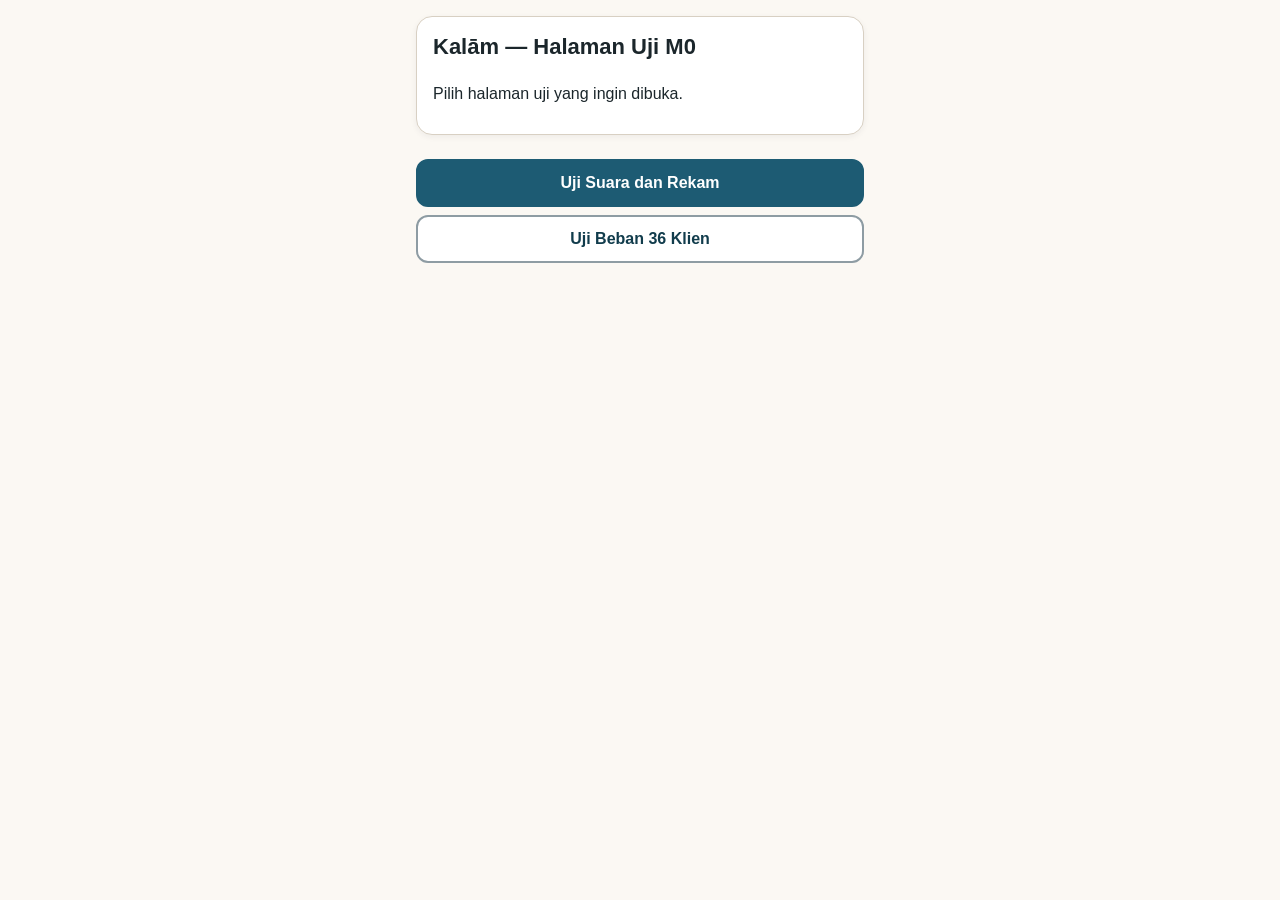
==== index.html @ 927bebaf "M0-A: tambah index.html penaut halaman uji (perbaikan galat 404 di akar situs)" ====
<!DOCTYPE html>
<html lang="id" data-palet="b">
<head>
  <meta charset="UTF-8">
  <meta name="viewport" content="width=device-width, initial-scale=1.0">
  <title>Kalām — Halaman Uji M0</title>
  <link rel="stylesheet" href="css/app.css">
</head>
<body>
  <main class="wadah-layar">
    <header class="kartu">
      <h1 class="judul-layar">Kalām — Halaman Uji M0</h1>
      <p class="teks-instruksi">Pilih halaman uji yang ingin dibuka.</p>
    </header>
    <div class="baris-tombol">
      <a href="uji.html" class="tombol tombol--utama" style="text-decoration:none;text-align:center;">Uji Suara dan Rekam</a>
      <a href="uji-beban.html" class="tombol tombol--sekunder" style="text-decoration:none;text-align:center;">Uji Beban 36 Klien</a>
    </div>
  </main>
</body>
</html>
---- css/app.css ----
/* ==========================================================================
   Kalām — Sistem Desain Antarmuka (situs/css/app.css)
   Tugas D1: Token Desain, Tipografi Arab & Indonesia, dan Komponen Dasar
   Mode terang saja · Satu kolom (maks 480 px) · Tombol >= 48 px · Teks Arab >= 24 px
   ========================================================================== */

@import url('https://fonts.googleapis.com/css2?family=Noto+Naskh+Arabic:wght@400;600;700&display=swap');

/* --------------------------------------------------------------------------
   1. TOKEN DESAIN (VARIABEL CSS)
   Palet B (Buku Catatan Biru Teduh & Karamel Hangat) sebagai bawaan (:root)
   Palet A (Buku Catatan Zaitun & Amber Hangat) sebagai alternatif ([data-palet="a"])
   -------------------------------------------------------------------------- */
:root,
[data-palet="b"] {
  /* Warna Netral — Kertas Buku Catatan Pasir Hangat */
  --warna-latar: #FBF8F3;
  --warna-permukaan: #FFFFFF;
  --warna-permukaan-lembut: #F3EDE2;
  --warna-permukaan-tekan: #EAE2D3;

  /* Warna Teks (Kontras >= 4,5:1 terhadap seluruh latar permukaan) */
  --warna-teks: #1B262B;            /* Kontras ~14,3:1 di atas latar kertas */
  --warna-teks-sekunder: #46565E;   /* Kontras ~7,0:1 di atas latar kertas */
  --warna-teks-terang: #FFFFFF;

  /* Warna Utama Hangat-Tenang — Biru Laut Teduh (Teal Dalam) */
  --warna-utama: #1D5B73;           /* Kontras ~7,4:1 dengan teks putih */
  --warna-utama-tekan: #144354;     /* Kontras ~10,3:1 dengan teks putih */
  --warna-utama-muda: #E3F0F5;      /* Latar lembut status selesai / terdeteksi */
  --warna-utama-gelap: #113C4C;     /* Teks di atas --warna-utama-muda (~9,8:1) */

  /* Warna Aksen — Cokelat Karamel / Terakota Hangat */
  --warna-aksen: #944D1F;           /* Kontras ~6,4:1 dengan teks putih */
  --warna-aksen-tekan: #753B15;
  --warna-aksen-muda: #FAEEE5;      /* Latar lembut status menunggu / coba lagi / merekam */
  --warna-aksen-gelap: #693410;     /* Teks di atas --warna-aksen-muda (~8,9:1) */

  /* Warna Garis & Pembatas */
  --warna-garis: #D8D0C3;
  --warna-garis-kuat: #8E9CA3;

  /* Warna Keadaan Nonaktif (Tetap memenuhi kontras >= 4,5:1) */
  --warna-nonaktif-latar: #E6E1D8;
  --warna-nonaktif-teks: #525E64;   /* Kontras ~4,8:1 di atas --warna-nonaktif-latar */
  --warna-nonaktif-garis: #C9C2B6;

  /* Bayangan & Fokus */
  --bayangan-kartu: 0 2px 6px rgba(27, 38, 43, 0.06);
  --bayangan-mengambang: 0 4px 12px rgba(27, 38, 43, 0.10);
  --bayangan-fokus: 0 0 0 3px rgba(29, 91, 115, 0.30);

  /* Tipografi */
  --font-ui: 'Segoe UI', Roboto, 'Helvetica Neue', Arial, sans-serif;
  --font-arab: 'Noto Naskh Arabic', 'Traditional Arabic', 'Simplified Arabic', 'Geeza Pro', serif;

  --ukuran-teks-kecil: 0.875rem;      /* 14 px */
  --ukuran-teks-dasar: 1rem;          /* 16 px */
  --ukuran-teks-subjudul: 1.125rem;   /* 18 px */
  --ukuran-teks-judul: 1.375rem;      /* 22 px */
  --ukuran-teks-arab: 1.625rem;       /* 26 px (syarat minimal 24 px) */
  --ukuran-teks-arab-besar: 1.875rem; /* 30 px untuk kartu latihan utama */

  --tinggi-baris-ui: 1.55;
  --tinggi-baris-arab: 2.15;          /* Longgar untuk harakat lengkap */

  /* Jarak (Spasi) */
  --jarak-1: 0.25rem;  /* 4 px */
  --jarak-2: 0.5rem;   /* 8 px */
  --jarak-3: 0.75rem;  /* 12 px */
  --jarak-4: 1rem;     /* 16 px */
  --jarak-5: 1.5rem;   /* 24 px */
  --jarak-6: 2rem;     /* 32 px */

  /* Radius Sudut */
  --radius-kecil: 8px;
  --radius-sedang: 12px;
  --radius-besar: 16px;
  --radius-penuh: 999px;

  /* Ukuran Tata Letak & Sentuh */
  --tinggi-sentuh-min: 48px;
  --lebar-wadah-maks: 480px;
}

/* Palet A — Buku Catatan Zaitun & Amber Hangat */
[data-palet="a"] {
  --warna-latar: #FAF7F0;
  --warna-permukaan: #FFFFFF;
  --warna-permukaan-lembut: #F1ECE1;
  --warna-permukaan-tekan: #E6DFD1;

  --warna-teks: #1E2520;            /* Kontras ~14,5:1 */
  --warna-teks-sekunder: #4A574E;   /* Kontras ~7,0:1 */
  --warna-teks-terang: #FFFFFF;

  --warna-utama: #286148;           /* Hijau Zaitun Teduh — Kontras ~7,3:1 */
  --warna-utama-tekan: #1D4935;
  --warna-utama-muda: #E5F2EC;
  --warna-utama-gelap: #163B2B;     /* Kontras ~10,2:1 di atas --warna-utama-muda */

  --warna-aksen: #8F4F0E;           /* Amber / Kunyit Hangat — Kontras ~6,4:1 */
  --warna-aksen-tekan: #6E3C09;
  --warna-aksen-muda: #FBF0E2;
  --warna-aksen-gelap: #663606;     /* Kontras ~8,8:1 di atas --warna-aksen-muda */

  --warna-garis: #D7D1C4;
  --warna-garis-kuat: #8F9C93;

  --warna-nonaktif-latar: #E5E1D7;
  --warna-nonaktif-teks: #546058;   /* Kontras ~4,8:1 */
  --warna-nonaktif-garis: #C8C2B5;

  --bayangan-kartu: 0 2px 6px rgba(30, 37, 32, 0.06);
  --bayangan-mengambang: 0 4px 12px rgba(30, 37, 32, 0.10);
  --bayangan-fokus: 0 0 0 3px rgba(40, 97, 72, 0.30);
}

/* --------------------------------------------------------------------------
   2. RESET DASAR & TATA LETAK SATU KOLOM
   -------------------------------------------------------------------------- */
*,
*::before,
*::after {
  box-sizing: border-box;
}

html {
  font-size: 16px;
  -webkit-text-size-adjust: 100%;
}

body {
  margin: 0;
  padding: 0;
  background-color: var(--warna-latar);
  color: var(--warna-teks);
  font-family: var(--font-ui);
  font-size: var(--ukuran-teks-dasar);
  line-height: var(--tinggi-baris-ui);
  min-height: 100vh;
}

/* Wadah utama satu kolom, lebar maksimum 480 px */
.wadah-layar {
  width: 100%;
  max-width: var(--lebar-wadah-maks);
  margin: 0 auto;
  padding: var(--jarak-4);
  display: flex;
  flex-direction: column;
  gap: var(--jarak-5);
}

/* --------------------------------------------------------------------------
   3. TIPOGRAFI (INDONESIA & ARAB BERHARAKAT)
   -------------------------------------------------------------------------- */
h1, h2, h3, p {
  margin-top: 0;
}

.judul-layar {
  font-size: var(--ukuran-teks-judul);
  font-weight: 700;
  color: var(--warna-teks);
  margin-bottom: var(--jarak-2);
  line-height: 1.3;
}

.subjudul-layar {
  font-size: var(--ukuran-teks-subjudul);
  font-weight: 600;
  color: var(--warna-teks);
  margin-bottom: var(--jarak-2);
  line-height: 1.4;
}

.teks-instruksi {
  font-size: var(--ukuran-teks-dasar);
  color: var(--warna-teks);
  margin-bottom: var(--jarak-3);
}

.teks-keterangan {
  font-size: var(--ukuran-teks-kecil);
  color: var(--warna-teks-sekunder);
  margin-bottom: var(--jarak-2);
}

/* Elemen Teks Arab: minimal 24 px, RTL, jarak baris longgar */
.teks-arab,
[dir="rtl"].teks-arab {
  font-family: var(--font-arab);
  font-size: var(--ukuran-teks-arab);
  line-height: var(--tinggi-baris-arab);
  direction: rtl;
  unicode-bidi: isolate;
  text-align: right;
  color: var(--warna-teks);
  font-weight: 600;
  margin: var(--jarak-2) 0;
  word-spacing: 0.06em;
}

.teks-arab--besar {
  font-size: var(--ukuran-teks-arab-besar);
}

.teks-arab--tengah {
  text-align: center;
}

/* --------------------------------------------------------------------------
   4. KARTU & PERMUKAAN
   -------------------------------------------------------------------------- */
.kartu {
  background-color: var(--warna-permukaan);
  border: 1px solid var(--warna-garis);
  border-radius: var(--radius-besar);
  padding: var(--jarak-4);
  box-shadow: var(--bayangan-kartu);
  display: flex;
  flex-direction: column;
  gap: var(--jarak-3);
}

.kartu-arab {
  background-color: var(--warna-permukaan);
  border: 2px solid var(--warna-garis);
  border-radius: var(--radius-besar);
  padding: var(--jarak-4);
  box-shadow: var(--bayangan-kartu);
  display: flex;
  flex-direction: column;
  gap: var(--jarak-3);
}

.kartu-arab__kepala {
  display: flex;
  flex-wrap: wrap;
  align-items: center;
  justify-content: space-between;
  gap: var(--jarak-2);
  border-bottom: 1px solid var(--warna-garis);
  padding-bottom: var(--jarak-2);
}

.kartu-arab__label {
  font-size: var(--ukuran-teks-kecil);
  font-weight: 600;
  color: var(--warna-utama-gelap);
  background-color: var(--warna-utama-muda);
  padding: var(--jarak-1) var(--jarak-3);
  border-radius: var(--radius-penuh);
}

.kartu-arab__kotak-kalimat {
  background-color: var(--warna-latar);
  border: 1px solid var(--warna-garis);
  border-radius: var(--radius-sedang);
  padding: var(--jarak-4);
}

.kartu-arab__arti {
  font-size: var(--ukuran-teks-dasar);
  color: var(--warna-teks-sekunder);
  background-color: var(--warna-permukaan-lembut);
  padding: var(--jarak-3);
  border-radius: var(--radius-kecil);
  border-left: 4px solid var(--warna-utama);
  margin: 0;
}

.kartu-arab__tindakan {
  display: flex;
  flex-wrap: wrap;
  gap: var(--jarak-2);
}

/* --------------------------------------------------------------------------
   5. TOMBOL (UTAMA, SEKUNDER, NONAKTIF) — MINIMAL 48 PX
   -------------------------------------------------------------------------- */
.tombol {
  display: inline-flex;
  align-items: center;
  justify-content: center;
  gap: var(--jarak-2);
  min-height: var(--tinggi-sentuh-min);
  padding: var(--jarak-3) var(--jarak-4);
  font-family: var(--font-ui);
  font-size: var(--ukuran-teks-dasar);
  font-weight: 600;
  line-height: 1.25;
  text-align: center;
  text-decoration: none;
  border-radius: var(--radius-sedang);
  border: 2px solid transparent;
  cursor: pointer;
  width: 100%;
  transition: background-color 0.15s ease, border-color 0.15s ease;
  user-select: none;
}

.tombol:focus-visible {
  outline: none;
  box-shadow: var(--bayangan-fokus);
}

/* Tombol Utama */
.tombol--utama {
  background-color: var(--warna-utama);
  color: var(--warna-teks-terang);
  border-color: var(--warna-utama);
}

.tombol--utama:hover,
.tombol--utama:active {
  background-color: var(--warna-utama-tekan);
  border-color: var(--warna-utama-tekan);
}

/* Tombol Sekunder */
.tombol--sekunder {
  background-color: var(--warna-permukaan);
  color: var(--warna-utama-gelap);
  border-color: var(--warna-garis-kuat);
}

.tombol--sekunder:hover,
.tombol--sekunder:active {
  background-color: var(--warna-permukaan-lembut);
  border-color: var(--warna-utama);
}

/* Tombol Nonaktif */
.tombol--nonaktif,
.tombol:disabled,
.tombol[aria-disabled="true"] {
  background-color: var(--warna-nonaktif-latar);
  color: var(--warna-nonaktif-teks);
  border-color: var(--warna-nonaktif-garis);
  cursor: not-allowed;
  box-shadow: none;
}

.baris-tombol {
  display: flex;
  flex-direction: column;
  gap: var(--jarak-2);
  width: 100%;
}

/* --------------------------------------------------------------------------
   6. KOMPONEN TOMBOL REKAM (TIGA KEADAAN: SIAP, MEREKAM, TERSIMPAN)
   Tanpa warna merah; dibedakan dengan ikon, bentuk bingkai, dan teks
   -------------------------------------------------------------------------- */
.kotak-rekam {
  background-color: var(--warna-permukaan);
  border: 2px solid var(--warna-garis);
  border-radius: var(--radius-besar);
  padding: var(--jarak-4);
  display: flex;
  flex-direction: column;
  align-items: center;
  text-align: center;
  gap: var(--jarak-3);
}

/* Keadaan 1: Siap */
.kotak-rekam--siap {
  border-color: var(--warna-garis);
}

.tombol-rekam--siap {
  background-color: var(--warna-utama);
  color: var(--warna-teks-terang);
  border: 2px solid var(--warna-utama);
  border-radius: var(--radius-penuh);
  min-height: 56px;
  font-size: var(--ukuran-teks-subjudul);
}

/* Keadaan 2: Sedang Merekam (Warna aksen karamel/amber hangat, BUKAN merah) */
.kotak-rekam--merekam {
  background-color: var(--warna-aksen-muda);
  border: 2px dashed var(--warna-aksen);
}

.tombol-rekam--merekam {
  background-color: var(--warna-aksen);
  color: var(--warna-teks-terang);
  border: 2px solid var(--warna-aksen-gelap);
  border-radius: var(--radius-sedang);
  min-height: 56px;
  font-size: var(--ukuran-teks-subjudul);
}

.indikator-gelombang {
  display: inline-flex;
  align-items: center;
  gap: 6px;
  font-weight: 600;
  color: var(--warna-aksen-gelap);
  font-size: var(--ukuran-teks-dasar);
}

.titik-gelombang {
  display: inline-block;
  width: 10px;
  height: 10px;
  border-radius: var(--radius-penuh);
  background-color: var(--warna-aksen);
}

/* Keadaan 3: Tersimpan */
.kotak-rekam--tersimpan {
  background-color: var(--warna-utama-muda);
  border: 2px solid var(--warna-utama);
}

.label-rekam-tersimpan {
  display: inline-flex;
  align-items: center;
  gap: var(--jarak-2);
  font-size: var(--ukuran-teks-subjudul);
  font-weight: 700;
  color: var(--warna-utama-gelap);
}

/* --------------------------------------------------------------------------
   7. PENANDA STATUS (TERDETEKSI, COBA LAGI, TERKIRIM, MENUNGGU)
   Dibedakan dengan ikon, bentuk sudut/garis tepi, dan teks — BUKAN merah
   -------------------------------------------------------------------------- */
.daftar-status {
  display: flex;
  flex-wrap: wrap;
  gap: var(--jarak-2);
}

.penanda-status {
  display: inline-flex;
  align-items: center;
  gap: var(--jarak-2);
  min-height: 40px;
  padding: var(--jarak-2) var(--jarak-3);
  font-size: var(--ukuran-teks-dasar);
  font-weight: 600;
  line-height: 1.3;
}

.penanda-status__ikon {
  display: inline-flex;
  align-items: center;
  justify-content: center;
  width: 24px;
  height: 24px;
  font-size: 0.95rem;
  flex-shrink: 0;
}

/* Terdeteksi ✓ : Bentuk kapsul, garis utuh, warna utama muda */
.penanda-status--terdeteksi {
  background-color: var(--warna-utama-muda);
  color: var(--warna-utama-gelap);
  border: 2px solid var(--warna-utama);
  border-radius: var(--radius-penuh);
}

/* Coba lagi : Bentuk persegi lembut, garis putus-putus, warna aksen hangat */
.penanda-status--coba-lagi {
  background-color: var(--warna-aksen-muda);
  color: var(--warna-aksen-gelap);
  border: 2px dashed var(--warna-aksen);
  border-radius: var(--radius-kecil);
}

/* Terkirim ✓ : Bentuk kapsul, garis ganda/utuh, warna utama muda */
.penanda-status--terkirim {
  background-color: var(--warna-utama-muda);
  color: var(--warna-utama-gelap);
  border: 2px solid var(--warna-utama-gelap);
  border-radius: var(--radius-penuh);
}

/* Menunggu : Bentuk kotak membulat, garis titik-titik/putus, permukaan lembut */
.penanda-status--menunggu {
  background-color: var(--warna-permukaan-lembut);
  color: var(--warna-teks);
  border: 2px dotted var(--warna-garis-kuat);
  border-radius: var(--radius-sedang);
}

/* --------------------------------------------------------------------------
   8. SKALA 1 SAMPAI 5
   Setiap tombol angka minimal 48 px, tetap muat 1 baris pada layar 320 px
   -------------------------------------------------------------------------- */
.kelompok-skala {
  display: flex;
  flex-direction: column;
  gap: var(--jarak-3);
}

.baris-skala-5 {
  display: grid;
  grid-template-columns: repeat(5, 1fr);
  gap: var(--jarak-2);
}

.tombol-skala {
  min-height: var(--tinggi-sentuh-min);
  padding: var(--jarak-2) var(--jarak-1);
  background-color: var(--warna-permukaan);
  color: var(--warna-teks);
  border: 2px solid var(--warna-garis-kuat);
  border-radius: var(--radius-sedang);
  font-family: var(--font-ui);
  font-size: var(--ukuran-teks-subjudul);
  font-weight: 700;
  cursor: pointer;
  display: flex;
  align-items: center;
  justify-content: center;
}

.tombol-skala:focus-visible {
  outline: none;
  box-shadow: var(--bayangan-fokus);
}

.tombol-skala--terpilih,
.tombol-skala[aria-pressed="true"] {
  background-color: var(--warna-utama);
  color: var(--warna-teks-terang);
  border-color: var(--warna-utama-tekan);
}

.keterangan-skala {
  display: flex;
  justify-content: space-between;
  gap: var(--jarak-2);
  font-size: var(--ukuran-teks-kecil);
  color: var(--warna-teks-sekunder);
  font-weight: 600;
}

.daftar-label-skala {
  font-size: var(--ukuran-teks-kecil);
  color: var(--warna-teks-sekunder);
  background-color: var(--warna-permukaan-lembut);
  padding: var(--jarak-2) var(--jarak-3);
  border-radius: var(--radius-kecil);
  margin: 0;
}

/* --------------------------------------------------------------------------
   9. PENGGESER 1 SAMPAI 10
   Area sentuh minimal 48 px untuk kenyamanan satu tangan
   -------------------------------------------------------------------------- */
.kelompok-penggeser {
  display: flex;
  flex-direction: column;
  gap: var(--jarak-2);
}

.kepala-penggeser {
  display: flex;
  justify-content: space-between;
  align-items: center;
  gap: var(--jarak-2);
}

.nilai-penggeser {
  display: inline-flex;
  align-items: center;
  justify-content: center;
  min-width: 48px;
  min-height: 36px;
  padding: var(--jarak-1) var(--jarak-3);
  background-color: var(--warna-utama-muda);
  color: var(--warna-utama-gelap);
  border: 1px solid var(--warna-utama);
  border-radius: var(--radius-penuh);
  font-weight: 700;
  font-size: var(--ukuran-teks-subjudul);
}

.input-penggeser {
  -webkit-appearance: none;
  appearance: none;
  width: 100%;
  height: var(--tinggi-sentuh-min);
  background: transparent;
  cursor: pointer;
  margin: 0;
}

.input-penggeser:focus-visible {
  outline: none;
  box-shadow: var(--bayangan-fokus);
  border-radius: var(--radius-kecil);
}

.input-penggeser::-webkit-slider-runnable-track {
  width: 100%;
  height: 12px;
  background: var(--warna-permukaan-tekan);
  border: 1px solid var(--warna-garis-kuat);
  border-radius: var(--radius-penuh);
}

.input-penggeser::-webkit-slider-thumb {
  -webkit-appearance: none;
  appearance: none;
  width: 32px;
  height: 32px;
  border-radius: var(--radius-penuh);
  background: var(--warna-utama);
  border: 3px solid var(--warna-permukaan);
  box-shadow: var(--bayangan-mengambang);
  margin-top: -11px;
}

.input-penggeser::-moz-range-track {
  width: 100%;
  height: 12px;
  background: var(--warna-permukaan-tekan);
  border: 1px solid var(--warna-garis-kuat);
  border-radius: var(--radius-penuh);
}

.input-penggeser::-moz-range-thumb {
  width: 32px;
  height: 32px;
  border-radius: var(--radius-penuh);
  background: var(--warna-utama);
  border: 3px solid var(--warna-permukaan);
  box-shadow: var(--bayangan-mengambang);
}

/* --------------------------------------------------------------------------
   10. BILAH TAB DENGAN CENTANG (SESI 1: TONTON, KATA KUNCI, TIRU, REKAM)
   -------------------------------------------------------------------------- */
.bilah-tab {
  display: grid;
  grid-template-columns: repeat(2, 1fr);
  gap: var(--jarak-2);
  background-color: var(--warna-permukaan-lembut);
  padding: var(--jarak-2);
  border-radius: var(--radius-besar);
  border: 1px solid var(--warna-garis);
}

@media (min-width: 400px) {
  .bilah-tab {
    grid-template-columns: repeat(4, 1fr);
  }
}

.butir-tab {
  min-height: var(--tinggi-sentuh-min);
  padding: var(--jarak-2);
  background-color: var(--warna-permukaan);
  color: var(--warna-teks);
  border: 2px solid var(--warna-garis);
  border-radius: var(--radius-sedang);
  font-family: var(--font-ui);
  font-size: var(--ukuran-teks-kecil);
  font-weight: 600;
  cursor: pointer;
  display: flex;
  align-items: center;
  justify-content: center;
  gap: 4px;
  text-align: center;
}

.butir-tab--aktif {
  background-color: var(--warna-utama);
  color: var(--warna-teks-terang);
  border-color: var(--warna-utama-tekan);
}

.butir-tab--selesai {
  background-color: var(--warna-utama-muda);
  color: var(--warna-utama-gelap);
  border-color: var(--warna-utama);
}

.butir-tab--nonaktif {
  background-color: var(--warna-nonaktif-latar);
  color: var(--warna-nonaktif-teks);
  border-color: var(--warna-nonaktif-garis);
  cursor: not-allowed;
}

/* --------------------------------------------------------------------------
   11. DAFTAR UNIT (TERKUNCI, TERBUKA, SELESAI)
   -------------------------------------------------------------------------- */
.daftar-unit {
  display: flex;
  flex-direction: column;
  gap: var(--jarak-3);
  list-style: none;
  margin: 0;
  padding: 0;
}

.kartu-unit {
  background-color: var(--warna-permukaan);
  border: 2px solid var(--warna-garis);
  border-radius: var(--radius-besar);
  padding: var(--jarak-4);
  display: flex;
  flex-direction: column;
  gap: var(--jarak-3);
  box-shadow: var(--bayangan-kartu);
}

.kartu-unit__kepala {
  display: flex;
  align-items: flex-start;
  justify-content: space-between;
  gap: var(--jarak-2);
}

.kartu-unit__nomor {
  font-size: var(--ukuran-teks-kecil);
  font-weight: 700;
  color: var(--warna-teks-sekunder);
  text-transform: uppercase;
  letter-spacing: 0.04em;
}

.kartu-unit__judul-id {
  font-size: var(--ukuran-teks-subjudul);
  font-weight: 700;
  color: var(--warna-teks);
  margin: var(--jarak-1) 0 0 0;
}

/* Unit Selesai */
.kartu-unit--selesai {
  border-color: var(--warna-utama);
  background-color: var(--warna-permukaan);
}

/* Unit Terbuka (Siap dipelajari) */
.kartu-unit--terbuka {
  border-color: var(--warna-utama);
  border-width: 2px;
  box-shadow: var(--bayangan-mengambang);
}

/* Unit Terkunci */
.kartu-unit--terkunci {
  background-color: var(--warna-permukaan-lembut);
  border: 2px dashed var(--warna-garis-kuat);
  box-shadow: none;
}

/* --------------------------------------------------------------------------
   12. PESAN HANGAT & KEADAAN KOSONG
   -------------------------------------------------------------------------- */
.pesan-hangat {
  background-color: var(--warna-permukaan-lembut);
  border: 1px solid var(--warna-garis);
  border-left: 5px solid var(--warna-utama);
  border-radius: var(--radius-sedang);
  padding: var(--jarak-4);
  display: flex;
  flex-direction: column;
  gap: var(--jarak-2);
}

.pesan-hangat--aksen {
  background-color: var(--warna-aksen-muda);
  border-color: var(--warna-aksen);
  border-left: 5px solid var(--warna-aksen);
}

.pesan-hangat__judul {
  font-size: var(--ukuran-teks-dasar);
  font-weight: 700;
  color: var(--warna-teks);
  margin: 0;
}

.pesan-hangat__isi {
  font-size: var(--ukuran-teks-dasar);
  color: var(--warna-teks);
  margin: 0;
}

.keadaan-kosong {
  background-color: var(--warna-permukaan);
  border: 2px dashed var(--warna-garis);
  border-radius: var(--radius-besar);
  padding: var(--jarak-6) var(--jarak-4);
  text-align: center;
  display: flex;
  flex-direction: column;
  align-items: center;
  gap: var(--jarak-3);
}

.keadaan-kosong__ikon {
  width: 56px;
  height: 56px;
  border-radius: var(--radius-penuh);
  background-color: var(--warna-permukaan-lembut);
  color: var(--warna-utama);
  display: inline-flex;
  align-items: center;
  justify-content: center;
  font-size: 1.5rem;
  border: 1px solid var(--warna-garis);
}

.keadaan-kosong__judul {
  font-size: var(--ukuran-teks-subjudul);
  font-weight: 700;
  color: var(--warna-teks);
  margin: 0;
}

.keadaan-kosong__keterangan {
  font-size: var(--ukuran-teks-dasar);
  color: var(--warna-teks-sekunder);
  margin: 0;
  max-width: 32ch;
}

/* --------------------------------------------------------------------------
   13. PEMILIH PALET & NAVIGASI GALERI (UNTUK PERAGA DESAIN)
   -------------------------------------------------------------------------- */
.pita-palet {
  position: sticky;
  top: 0;
  z-index: 20;
  background-color: var(--warna-permukaan);
  border-bottom: 2px solid var(--warna-garis);
  padding: var(--jarak-2) var(--jarak-4);
  box-shadow: var(--bayangan-kartu);
}

.pita-palet__dalam {
  max-width: var(--lebar-wadah-maks);
  margin: 0 auto;
  display: flex;
  flex-direction: column;
  gap: var(--jarak-2);
}

.pita-palet__tombol-grup {
  display: grid;
  grid-template-columns: 1fr 1fr;
  gap: var(--jarak-2);
}

.kartu-contoh-warna {
  display: grid;
  grid-template-columns: repeat(2, 1fr);
  gap: var(--jarak-2);
}

.kotak-warna {
  padding: var(--jarak-3);
  border-radius: var(--radius-kecil);
  border: 1px solid var(--warna-garis);
  font-size: var(--ukuran-teks-kecil);
  font-weight: 600;
  display: flex;
  flex-direction: column;
  gap: 2px;
}

/* --------------------------------------------------------------------------
   14. KOMPONEN TAMBAHAN LAYAR SISWA (D2)
   Kolom isian S-01, Pintasan S-02, Tangga Level S-31, Penghitung S-33, Aku Bisa S-60
   -------------------------------------------------------------------------- */
.pita-navigasi-prototipe {
  background-color: var(--warna-permukaan);
  border-bottom: 1px solid var(--warna-garis);
  padding: var(--jarak-2) var(--jarak-4);
}

.pita-navigasi-prototipe__dalam {
  max-width: var(--lebar-wadah-maks);
  margin: 0 auto;
  display: flex;
  align-items: center;
  justify-content: space-between;
  gap: var(--jarak-2);
}

.tautan-kembali-prototipe {
  display: inline-flex;
  align-items: center;
  min-height: 40px;
  color: var(--warna-utama-gelap);
  font-size: var(--ukuran-teks-kecil);
  font-weight: 600;
  text-decoration: none;
}

/* Kolom Isian Teks (S-01 Masuk) */
.kelompok-input {
  display: flex;
  flex-direction: column;
  gap: var(--jarak-2);
}

.label-input {
  font-size: var(--ukuran-teks-dasar);
  font-weight: 600;
  color: var(--warna-teks);
}

.input-teks {
  width: 100%;
  min-height: var(--tinggi-sentuh-min);
  padding: var(--jarak-3) var(--jarak-4);
  font-family: var(--font-ui);
  font-size: var(--ukuran-teks-dasar);
  color: var(--warna-teks);
  background-color: var(--warna-permukaan);
  border: 2px solid var(--warna-garis-kuat);
  border-radius: var(--radius-sedang);
}

.input-teks:focus-visible {
  outline: none;
  border-color: var(--warna-utama);
  box-shadow: var(--bayangan-fokus);
}

/* Tautan Bantuan / Aksi Teks (>= 48 px) */
.tautan-aksi {
  display: inline-flex;
  align-items: center;
  justify-content: center;
  min-height: var(--tinggi-sentuh-min);
  padding: var(--jarak-2) var(--jarak-3);
  color: var(--warna-utama-gelap);
  font-size: var(--ukuran-teks-dasar);
  font-weight: 600;
  text-decoration: underline;
  text-underline-offset: 4px;
}

/* Kartu Lanjutkan & Kisi Pintasan Beranda (S-02) */
.kartu-lanjut {
  background-color: var(--warna-utama-muda);
  border: 2px solid var(--warna-utama);
  border-radius: var(--radius-besar);
  padding: var(--jarak-4);
  display: flex;
  flex-direction: column;
  gap: var(--jarak-3);
}

.kisi-pintasan {
  display: grid;
  grid-template-columns: repeat(2, 1fr);
  gap: var(--jarak-2);
}

.tombol-pintasan {
  min-height: var(--tinggi-sentuh-min);
  padding: var(--jarak-3);
  background-color: var(--warna-permukaan);
  color: var(--warna-utama-gelap);
  border: 2px solid var(--warna-garis-kuat);
  border-radius: var(--radius-sedang);
  font-family: var(--font-ui);
  font-size: var(--ukuran-teks-kecil);
  font-weight: 700;
  text-decoration: none;
  display: flex;
  align-items: center;
  justify-content: center;
  text-align: center;
}

/* Tangga Level (S-31 Level 1) */
.tangga-level {
  display: grid;
  grid-template-columns: repeat(2, 1fr);
  gap: var(--jarak-2);
  list-style: none;
  margin: 0;
  padding: 0;
}

.butir-tangga {
  padding: var(--jarak-2) var(--jarak-3);
  border-radius: var(--radius-kecil);
  font-size: var(--ukuran-teks-kecil);
  font-weight: 600;
  border: 1px solid var(--warna-garis);
  background-color: var(--warna-permukaan-lembut);
  color: var(--warna-teks-sekunder);
  display: flex;
  align-items: center;
  gap: 6px;
}

.butir-tangga--aktif {
  background-color: var(--warna-utama);
  color: var(--warna-teks-terang);
  border-color: var(--warna-utama-tekan);
  font-weight: 700;
}

/* Penghitung Waktu Maju Santai (S-33 Putaran 3) */
.penghitung-santai {
  display: inline-flex;
  align-items: center;
  gap: var(--jarak-2);
  background-color: var(--warna-permukaan-lembut);
  color: var(--warna-teks);
  border: 1px solid var(--warna-garis-kuat);
  border-radius: var(--radius-penuh);
  padding: var(--jarak-2) var(--jarak-3);
  font-size: var(--ukuran-teks-kecil);
  font-weight: 600;
  white-space: nowrap;
  flex-shrink: 0;
}

/* Kotak Penyebut & Daftar Aku Bisa (S-60) */
.kotak-penyebut-aku-bisa {
  background-color: var(--warna-utama-muda);
  border: 2px solid var(--warna-utama);
  border-radius: var(--radius-besar);
  padding: var(--jarak-4);
  text-align: center;
  display: flex;
  flex-direction: column;
  align-items: center;
  gap: var(--jarak-1);
}

.angka-penyebut-besar {
  font-size: 2rem;
  font-weight: 700;
  color: var(--warna-utama-gelap);
  line-height: 1.2;
}

.daftar-aku-bisa {
  list-style: none;
  margin: 0;
  padding: 0;
  display: flex;
  flex-direction: column;
  gap: var(--jarak-3);
}

.butir-aku-bisa {
  background-color: var(--warna-permukaan);
  border: 1px solid var(--warna-garis);
  border-radius: var(--radius-sedang);
  padding: var(--jarak-3);
  display: flex;
  flex-direction: column;
  gap: var(--jarak-2);
}

.butir-aku-bisa--tercentang {
  border: 2px solid var(--warna-utama);
  background-color: var(--warna-permukaan);
}

.baris-pernyataan-aku-bisa {
  display: flex;
  align-items: flex-start;
  gap: var(--jarak-3);
}

.tanda-aku-bisa {
  width: 28px;
  height: 28px;
  border-radius: var(--radius-penuh);
  display: inline-flex;
  align-items: center;
  justify-content: center;
  font-weight: 700;
  flex-shrink: 0;
  margin-top: 2px;
}

.tanda-aku-bisa--centang {
  background-color: var(--warna-utama-muda);
  color: var(--warna-utama-gelap);
  border: 2px solid var(--warna-utama);
}

.tanda-aku-bisa--kosong {
  background-color: var(--warna-permukaan-lembut);
  color: var(--warna-teks-sekunder);
  border: 2px dashed var(--warna-garis-kuat);
}

/* --------------------------------------------------------------------------
   15. KOMPONEN LAYAR GURU: SETORAN (G-01..G-03) & DASBOR (G-11..G-30) (D3)
   G-01..G-03 satu kolom (<= 480 px); G-11..G-30 responsif laptop (1280 px) & HP (360 px)
   -------------------------------------------------------------------------- */

/* Wadah Dasbor Guru (Laptop maks 1140 px, otomatis 1 kolom di HP 360 px) */
.wadah-dasbor {
  width: 100%;
  max-width: 1140px;
  margin: 0 auto;
  padding: var(--jarak-4);
  display: flex;
  flex-direction: column;
  gap: var(--jarak-5);
}

.menu-dasbor {
  display: flex;
  flex-wrap: wrap;
  gap: var(--jarak-2);
  background-color: var(--warna-permukaan);
  border: 1px solid var(--warna-garis);
  border-radius: var(--radius-besar);
  padding: var(--jarak-3);
  box-shadow: var(--bayangan-kartu);
}

.tautan-menu-dasbor {
  display: inline-flex;
  align-items: center;
  min-height: 44px;
  padding: var(--jarak-2) var(--jarak-3);
  border-radius: var(--radius-sedang);
  font-size: var(--ukuran-teks-kecil);
  font-weight: 600;
  color: var(--warna-teks);
  background-color: var(--warna-permukaan-lembut);
  border: 1px solid var(--warna-garis);
  text-decoration: none;
}

.tautan-menu-dasbor--aktif {
  background-color: var(--warna-utama);
  color: var(--warna-teks-terang);
  border-color: var(--warna-utama-tekan);
}

/* Kisi Kartu Ringkasan Dasbor (G-11 & G-19) */
.kisi-dasbor {
  display: grid;
  grid-template-columns: 1fr;
  gap: var(--jarak-4);
}

@media (min-width: 680px) {
  .kisi-dasbor {
    grid-template-columns: repeat(2, 1fr);
  }
}

@media (min-width: 1024px) {
  .kisi-dasbor--4 {
    grid-template-columns: repeat(4, 1fr);
  }
}

.kartu-metrik {
  background-color: var(--warna-permukaan);
  border: 1px solid var(--warna-garis);
  border-radius: var(--radius-besar);
  padding: var(--jarak-4);
  box-shadow: var(--bayangan-kartu);
  display: flex;
  flex-direction: column;
  justify-content: space-between;
  gap: var(--jarak-2);
}

.angka-metrik {
  font-size: 1.75rem;
  font-weight: 700;
  color: var(--warna-utama-gelap);
  line-height: 1.2;
}

/* Kotak Acuan Jawaban Ketuk-Tahan (G-01) */
.kotak-acuan {
  background-color: var(--warna-permukaan-lembut);
  border: 2px dashed var(--warna-utama);
  border-radius: var(--radius-sedang);
  padding: var(--jarak-3);
  display: flex;
  flex-direction: column;
  gap: var(--jarak-2);
}

.kisi-putra-putri {
  display: grid;
  grid-template-columns: 1fr;
  gap: var(--jarak-2);
}

@media (min-width: 340px) {
  .kisi-putra-putri {
    grid-template-columns: repeat(2, 1fr);
  }
}

.kolom-bentuk {
  background-color: var(--warna-permukaan);
  border: 1px solid var(--warna-garis);
  border-radius: var(--radius-kecil);
  padding: var(--jarak-2) var(--jarak-3);
}

/* Baris Skor Rubrik 1-4 (G-02 & G-16) */
.baris-rubrik-4 {
  display: grid;
  grid-template-columns: repeat(4, 1fr);
  gap: var(--jarak-2);
}

/* Pil Label Cepat (G-02 & G-16) */
.daftar-label-cepat {
  display: flex;
  flex-wrap: wrap;
  gap: var(--jarak-2);
}

.pil-label {
  display: inline-flex;
  align-items: center;
  min-height: 44px;
  padding: var(--jarak-2) var(--jarak-3);
  background-color: var(--warna-permukaan);
  color: var(--warna-teks);
  border: 1.5px solid var(--warna-garis-kuat);
  border-radius: var(--radius-penuh);
  font-family: var(--font-ui);
  font-size: var(--ukuran-teks-kecil);
  font-weight: 600;
  cursor: pointer;
}

.pil-label--aktif,
.pil-label[aria-pressed="true"] {
  background-color: var(--warna-utama-muda);
  color: var(--warna-utama-gelap);
  border: 2px solid var(--warna-utama);
}

/* Tabel Responsif Dasbor Guru (G-12, G-19, G-22) */
.bungkus-tabel {
  width: 100%;
  overflow-x: auto;
  -webkit-overflow-scrolling: touch;
  border: 1px solid var(--warna-garis);
  border-radius: var(--radius-sedang);
  background-color: var(--warna-permukaan);
}

.tabel-dasbor {
  width: 100%;
  border-collapse: collapse;
  font-size: var(--ukuran-teks-kecil);
  text-align: left;
}

.tabel-dasbor th,
.tabel-dasbor td {
  padding: var(--jarak-3);
  border-bottom: 1px solid var(--warna-garis);
  vertical-align: middle;
}

.tabel-dasbor th {
  background-color: var(--warna-permukaan-lembut);
  color: var(--warna-teks);
  font-weight: 700;
  white-space: nowrap;
}

.tabel-dasbor tr:last-child td {
  border-bottom: none;
}

/* Sel Berwarna Lembut Tanpa Merah untuk G-22 (Siswa x Unit) */
.sel-unit {
  display: inline-flex;
  align-items: center;
  gap: 6px;
  padding: 6px 10px;
  border-radius: var(--radius-kecil);
  font-size: var(--ukuran-teks-kecil);
  font-weight: 600;
  white-space: nowrap;
}

/* Belum: Abu lembut (Kontras ~7,6:1) */
.sel-unit--belum {
  background-color: #ECE8E0;
  color: #3D494F;
  border: 1px dashed #9BA7AE;
}

/* Sedang: Kuning gandum lembut (Kontras ~8,9:1) */
.sel-unit--sedang {
  background-color: #FAF0D7;
  color: #5C3D06;
  border: 1px solid #C7953B;
}

/* Sudah setor: Hijau daun teh lembut (Kontras ~9,6:1) */
.sel-unit--sudah {
  background-color: #E2F2E8;
  color: #16422B;
  border: 1px solid #2D6A4F;
}

/* Penyesuaian layar sangat sempit (320 px) & lanskap */
@media (max-width: 359px) {
  .wadah-layar,
  .wadah-dasbor {
    padding: var(--jarak-3);
    gap: var(--jarak-4);
  }

  .kartu,
  .kartu-arab,
  .kartu-unit,
  .kartu-lanjut,
  .kartu-metrik {
    padding: var(--jarak-3);
  }

  .baris-skala-5,
  .baris-rubrik-4 {
    gap: 6px;
  }

  .tangga-level {
    grid-template-columns: 1fr;
  }
}
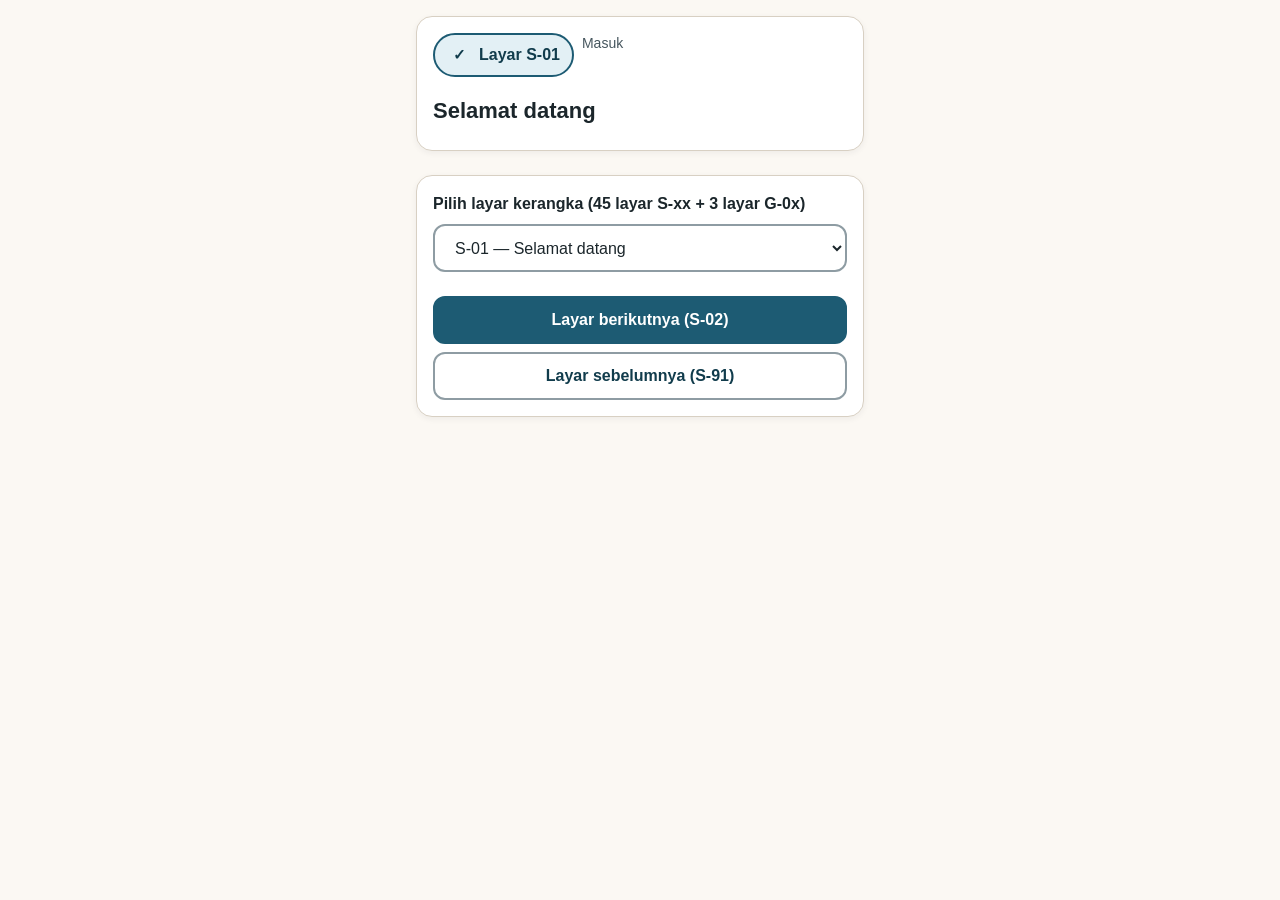
==== commit b346d3dd: "M1-A (TB-M1-01, TB-M1-02) & M1-B: cangkang situs, router hash, antrean IndexedDB, dan katalog teks-u" ====
--- a/index.html
+++ b/index.html
@@ -3,19 +3,19 @@
 <head>
   <meta charset="UTF-8">
   <meta name="viewport" content="width=device-width, initial-scale=1.0">
-  <title>Kalām — Halaman Uji M0</title>
+  <title>Kalām — Belajar Bicara Bahasa Arab</title>
+  <link rel="preconnect" href="https://fonts.googleapis.com">
+  <link rel="preconnect" href="https://fonts.gstatic.com" crossorigin>
+  <link href="https://fonts.googleapis.com/css2?family=Noto+Naskh+Arabic:wght@500;700&display=swap" rel="stylesheet">
   <link rel="stylesheet" href="css/app.css">
 </head>
 <body>
-  <main class="wadah-layar">
-    <header class="kartu">
-      <h1 class="judul-layar">Kalām — Halaman Uji M0</h1>
-      <p class="teks-instruksi">Pilih halaman uji yang ingin dibuka.</p>
-    </header>
-    <div class="baris-tombol">
-      <a href="uji.html" class="tombol tombol--utama" style="text-decoration:none;text-align:center;">Uji Suara dan Rekam</a>
-      <a href="uji-beban.html" class="tombol tombol--sekunder" style="text-decoration:none;text-align:center;">Uji Beban 36 Klien</a>
-    </div>
+  <main id="akar-aplikasi" class="wadah-layar" aria-live="polite">
+    <section class="kartu">
+      <h1 class="judul-layar">Selamat datang</h1>
+      <p class="teks-instruksi">Menyiapkan ruang belajar Kalām…</p>
+    </section>
   </main>
+  <script type="module" src="js/app.js"></script>
 </body>
 </html>
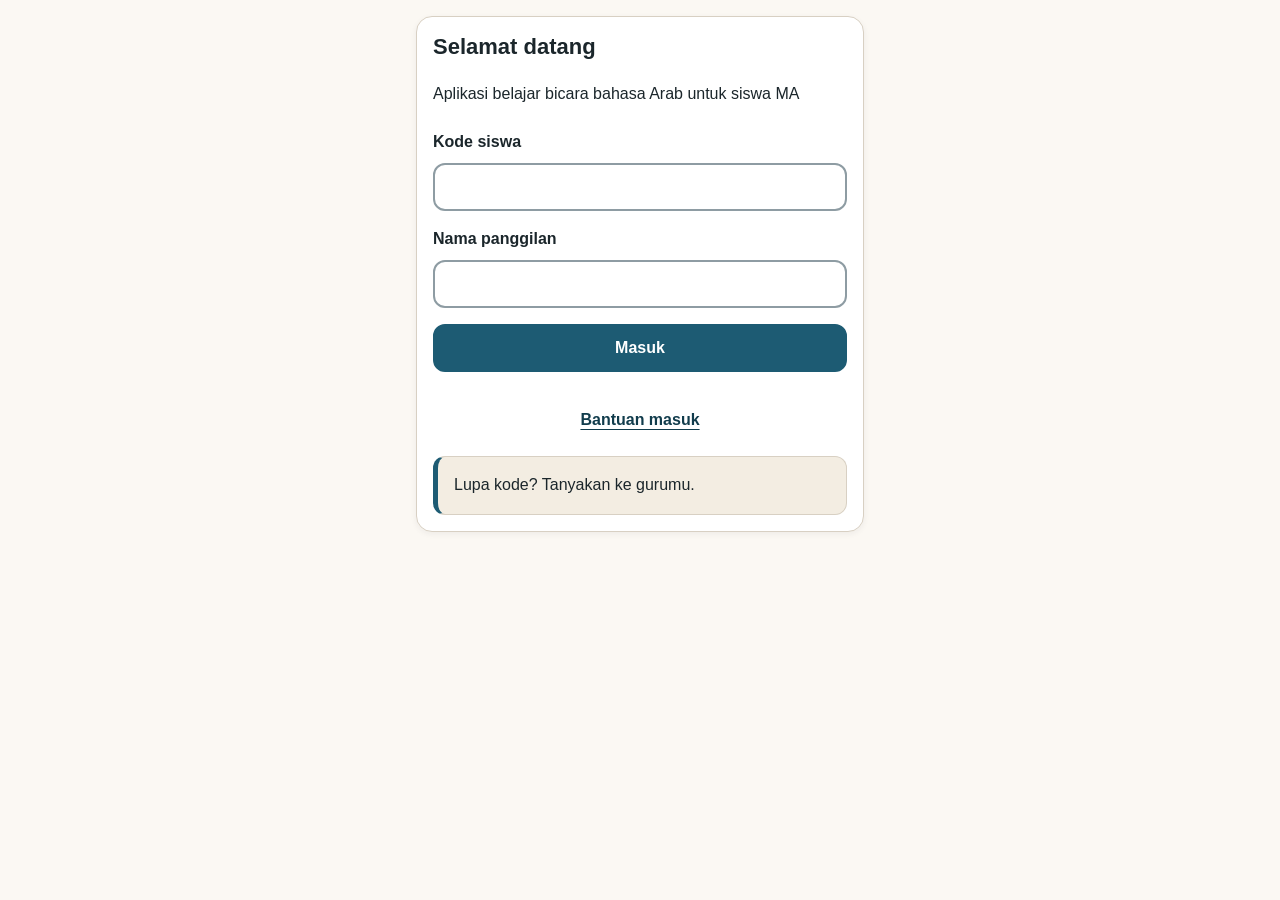
==== commit e3cb19af: "U-3: Perbaikan hasil tinjauan silang akhir Fase M1" ====
--- a/index.html
+++ b/index.html
@@ -6,7 +6,7 @@
   <title>Kalām — Belajar Bicara Bahasa Arab</title>
   <link rel="preconnect" href="https://fonts.googleapis.com">
   <link rel="preconnect" href="https://fonts.gstatic.com" crossorigin>
-  <link href="https://fonts.googleapis.com/css2?family=Noto+Naskh+Arabic:wght@500;700&display=swap" rel="stylesheet">
+  <link href="https://fonts.googleapis.com/css2?family=Noto+Naskh+Arabic:wght@400;500;600;700&display=swap" rel="stylesheet">
   <link rel="stylesheet" href="css/app.css">
 </head>
 <body>
--- a/css/app.css
+++ b/css/app.css
@@ -3,8 +3,6 @@
    Tugas D1: Token Desain, Tipografi Arab & Indonesia, dan Komponen Dasar
    Mode terang saja · Satu kolom (maks 480 px) · Tombol >= 48 px · Teks Arab >= 24 px
    ========================================================================== */
-
-@import url('https://fonts.googleapis.com/css2?family=Noto+Naskh+Arabic:wght@400;600;700&display=swap');
 
 /* --------------------------------------------------------------------------
    1. TOKEN DESAIN (VARIABEL CSS)
@@ -152,6 +150,11 @@
   gap: var(--jarak-5);
 }
 
+.wadah-layar .wadah-layar {
+  padding: 0;
+  max-width: 100%;
+}
+
 /* --------------------------------------------------------------------------
    3. TIPOGRAFI (INDONESIA & ARAB BERHARAKAT)
    -------------------------------------------------------------------------- */
@@ -637,6 +640,14 @@
   box-shadow: var(--bayangan-mengambang);
 }
 
+.input-penggeser--belum-disentuh::-webkit-slider-thumb {
+  opacity: 0;
+}
+
+.input-penggeser--belum-disentuh::-moz-range-thumb {
+  opacity: 0;
+}
+
 /* --------------------------------------------------------------------------
    10. BILAH TAB DENGAN CENTANG (SESI 1: TONTON, KATA KUNCI, TIRU, REKAM)
    -------------------------------------------------------------------------- */
@@ -718,9 +729,15 @@
 
 .kartu-unit__kepala {
   display: flex;
+  flex-wrap: wrap;
   align-items: flex-start;
   justify-content: space-between;
   gap: var(--jarak-2);
+}
+
+.kartu-unit__kepala > :first-child {
+  flex: 1 1 140px;
+  min-width: 0;
 }
 
 .kartu-unit__nomor {
@@ -1346,3 +1363,233 @@
     grid-template-columns: 1fr;
   }
 }
+
+/* --------------------------------------------------------------------------
+   16. KOMPONEN TAHAP 0 (M1-C & M1-D): CENTANG PERSETUJUAN & PILIHAN ARAB
+   -------------------------------------------------------------------------- */
+.kotak-centang-baris {
+  display: flex;
+  align-items: center;
+  gap: var(--jarak-3);
+  min-height: var(--tinggi-sentuh-min);
+  padding: var(--jarak-3);
+  background-color: var(--warna-permukaan-lembut);
+  border: 2px solid var(--warna-garis-kuat);
+  border-radius: var(--radius-sedang);
+  cursor: pointer;
+  user-select: none;
+}
+
+.kotak-centang-baris--tercentang {
+  background-color: var(--warna-utama-muda);
+  border-color: var(--warna-utama);
+}
+
+.kotak-centang-input {
+  width: 24px;
+  height: 24px;
+  accent-color: var(--warna-utama);
+  flex-shrink: 0;
+  cursor: pointer;
+}
+
+.kisi-pilihan-arab {
+  display: grid;
+  grid-template-columns: repeat(2, 1fr);
+  gap: var(--jarak-3);
+}
+
+.tombol-pilihan-arab {
+  min-height: 64px;
+  padding: var(--jarak-3);
+  background-color: var(--warna-permukaan);
+  color: var(--warna-teks);
+  border: 2px solid var(--warna-garis-kuat);
+  border-radius: var(--radius-sedang);
+  cursor: pointer;
+  display: flex;
+  align-items: center;
+  justify-content: center;
+  text-align: center;
+}
+
+.tombol-pilihan-arab:hover,
+.tombol-pilihan-arab:active {
+  background-color: var(--warna-permukaan-lembut);
+  border-color: var(--warna-utama);
+}
+
+.tombol-pilihan-arab:focus-visible {
+  outline: none;
+  box-shadow: var(--bayangan-fokus);
+}
+
+.tombol-pilihan-arab--terpilih {
+  background-color: var(--warna-utama-muda);
+  border-color: var(--warna-utama);
+  color: var(--warna-utama-gelap);
+}
+
+.tombol--terpilih {
+  background-color: var(--warna-utama-muda);
+  color: var(--warna-utama-gelap);
+  border-color: var(--warna-utama);
+}
+
+.lencana-penanda-audio {
+  display: inline-flex;
+  align-items: center;
+  gap: var(--jarak-2);
+  padding: var(--jarak-1) var(--jarak-3);
+  background-color: var(--warna-permukaan-lembut);
+  border: 1px dashed var(--warna-garis-kuat);
+  border-radius: var(--radius-penuh);
+  font-size: var(--ukuran-teks-kecil);
+  color: var(--warna-teks-sekunder);
+}
+
+.tautan-aksi-tombol {
+  min-height: var(--tinggi-sentuh-min);
+  background: transparent;
+  border: none;
+  font-family: var(--font-ui);
+  cursor: pointer;
+  width: 100%;
+}
+
+/* Tambahan komponen layar Sesi 1 (S-20 s.d. S-24) */
+.kotak-adegan {
+  display: flex;
+  flex-direction: column;
+  align-items: center;
+  justify-content: center;
+  gap: var(--jarak-2);
+  padding: var(--jarak-4);
+  background-color: var(--warna-permukaan-lembut);
+  border: 1px dashed var(--warna-garis-kuat);
+  border-radius: var(--radius-sedang);
+  text-align: center;
+  min-height: 140px;
+}
+
+.kotak-adegan__gambar {
+  width: 100%;
+  max-height: 220px;
+  object-fit: cover;
+  border-radius: var(--radius-kecil);
+}
+
+.kartu-arab--aktif {
+  border-color: var(--warna-utama);
+  background-color: var(--warna-utama-muda);
+}
+
+.baris-kontrol {
+  display: flex;
+  flex-wrap: wrap;
+  gap: var(--jarak-2);
+  align-items: stretch;
+}
+
+.baris-kontrol > .tombol {
+  width: auto;
+  flex: 1 1 120px;
+  min-width: 120px;
+}
+
+.baris-pilihan-kecil {
+  display: grid;
+  grid-template-columns: repeat(2, minmax(0, 1fr));
+  gap: var(--jarak-2);
+}
+
+.baris-pilihan-3 {
+  display: grid;
+  grid-template-columns: repeat(3, minmax(0, 1fr));
+  gap: var(--jarak-2);
+}
+
+.baris-pilihan-kecil > .tombol,
+.baris-pilihan-3 > .tombol {
+  min-width: 0;
+  padding-inline: var(--jarak-2);
+}
+
+.baris-pilihan-3 > .tombol {
+  font-size: var(--ukuran-teks-kecil);
+}
+
+.pilihan-giliran {
+  width: 100%;
+  min-width: 0;
+  min-height: var(--tinggi-sentuh-min);
+  padding: var(--jarak-3);
+  border: 2px solid var(--warna-garis-kuat);
+  border-radius: var(--radius-sedang);
+  background-color: var(--warna-permukaan);
+  color: var(--warna-teks);
+  display: flex;
+  flex-wrap: wrap;
+  align-items: center;
+  justify-content: space-between;
+  gap: var(--jarak-2);
+  cursor: pointer;
+  text-align: left;
+  font-family: var(--font-ui);
+}
+
+.pilihan-giliran--terpilih {
+  border-color: var(--warna-utama);
+  background-color: var(--warna-utama-muda);
+  color: var(--warna-utama-gelap);
+}
+
+/* Tambahan komponen layar Sesi 2 (S-30 s.d. S-37) & bingkai situasi SL-BARU-10 */
+.pita-bingkai {
+  display: flex;
+  align-items: flex-start;
+  gap: var(--jarak-2);
+  background-color: var(--warna-aksen-muda);
+  border: 1px solid var(--warna-aksen);
+  border-left: 4px solid var(--warna-aksen);
+  border-radius: var(--radius-kecil);
+  padding: var(--jarak-2) var(--jarak-3);
+  color: var(--warna-aksen-gelap);
+  font-size: var(--ukuran-teks-kecil);
+  font-weight: 600;
+}
+
+.butir-tangga--selesai {
+  background-color: var(--warna-utama-muda);
+  color: var(--warna-utama-gelap);
+  border-color: var(--warna-utama);
+}
+
+.panel-pilihan-sesi {
+  background-color: var(--warna-permukaan-lembut);
+  border: 1px solid var(--warna-garis);
+  border-radius: var(--radius-sedang);
+  padding: var(--jarak-3);
+  display: flex;
+  flex-direction: column;
+  gap: var(--jarak-2);
+}
+
+.tombol-kartu-arab {
+  width: 100%;
+  text-align: left;
+  cursor: pointer;
+  font-family: var(--font-ui);
+  color: var(--warna-teks);
+}
+
+.tombol-kartu-arab:hover,
+.tombol-kartu-arab:active {
+  border-color: var(--warna-utama);
+  background-color: var(--warna-permukaan-lembut);
+}
+
+.tombol-kartu-arab:focus-visible {
+  outline: none;
+  box-shadow: var(--bayangan-fokus);
+}
